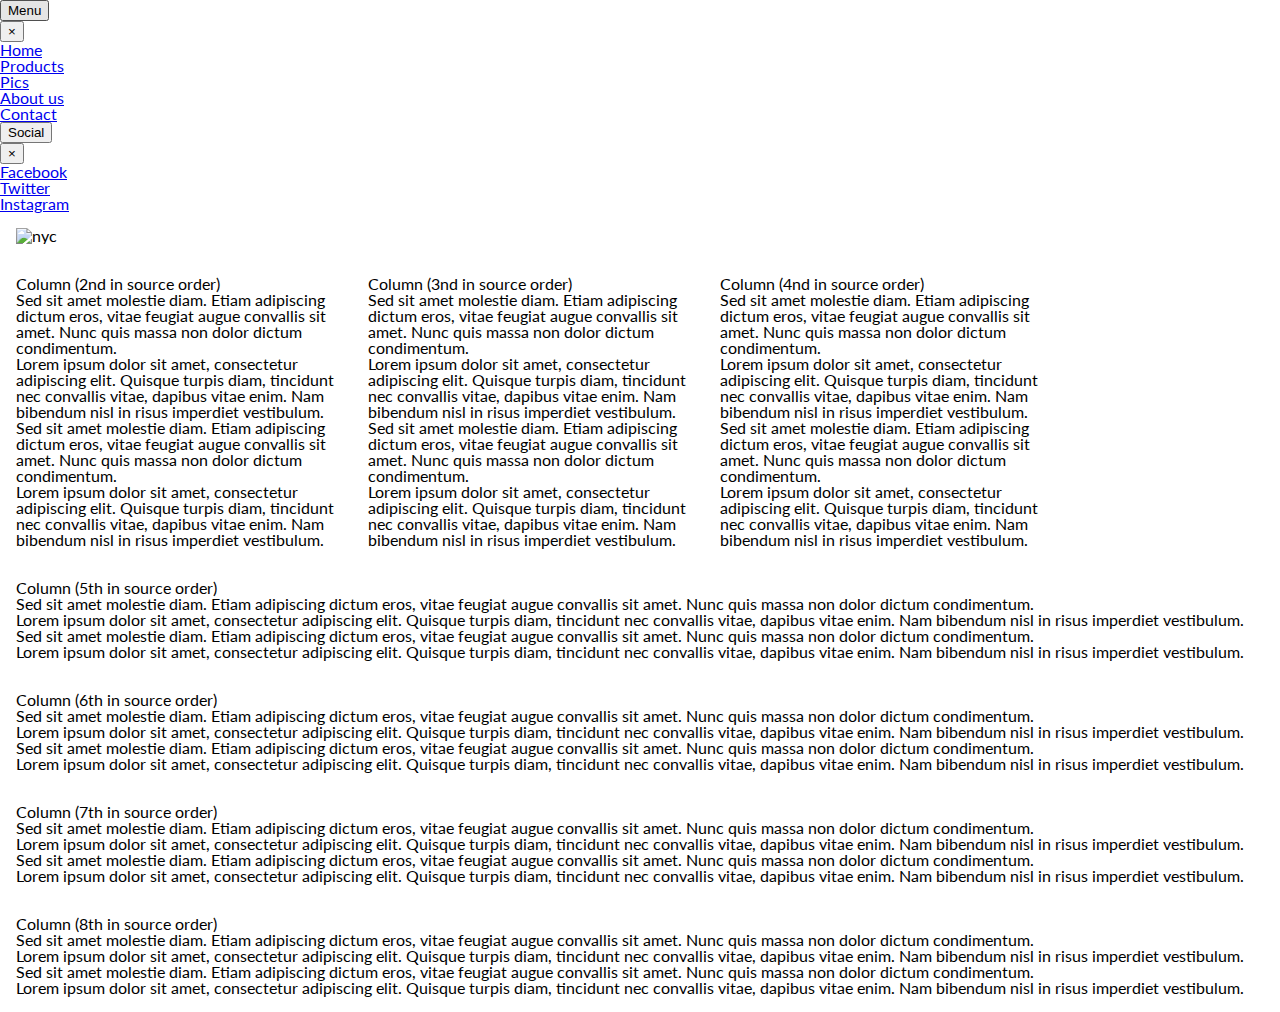
==== index.html @ 7cfa3fc5 "init" ====
<!DOCTYPE html>
<html lang="en">
<head>
	<meta charset="UTF-8">
	<title>Architecture Firm</title>
	<link rel="stylesheet" type="text/css" href="reset.css">
	<link rel="stylesheet" type="text/css" href="main.css">	
	<link rel="stylesheet" type="text/css" href="http://fonts.googleapis.com/css?family=Lato">
</head>
<body>

<nav class="menu-container group" id="menu">
            <div class="pane">
                <button type="button" class="js-toggle active">Menu</button>
                <div class="menu-content js-toggleContent js-hide">
                <button type="button" class="close">×</button>
                    <ul class="main-nav-list list">
                        <li class="main-nav-item"><a class="main-nav-link" href="#">Home</a></li>
                        <li class="main-nav-item"><a class="main-nav-link" href="#">Products</a></li>
                        <li class="main-nav-item"><a class="main-nav-link" href="#">Pics</a></li>
                        <li class="main-nav-item"><a class="main-nav-link" href="#">About us</a></li>
                        <li class="main-nav-item"><a class="main-nav-link" href="#">Contact</a></li>
                    </ul>
                </div>
            </div>
            <div class="pane">
                <button type="button" class="js-toggle second-toggle">Social</button>
                <div class="menu-content js-toggleContent js-hide"> 
                <button type="button" class="close">×</button>
                    <ul class="main-nav-list list">
                        <li class="main-nav-item"><a class="main-nav-link social-link" href="#">Facebook</a></li>
                        <li class="main-nav-item"><a class="main-nav-link social-link" href="#">Twitter</a></li>
                        <li class="main-nav-item"><a class="main-nav-link social-link" href="#">Instagram</a></li>
                    </ul>
                </div>
            </div>
        </nav>

<div class="content">
	

	<!--Pattern HTML-->
  <div id="pattern" class="pattern">
  	<div class="c">
  			
			<div class="main">
				 <img src="narrowStreet.jpg" class="landscape" alt="nyc" />
				 <!-- https://www.flickr.com/photos/30180712@N08/9580312370/in/[base64]/-->
			</div>
			<div class="c2">
				<h3>Column (2nd in source order)</h3>
				<p>Sed sit amet molestie diam. Etiam adipiscing dictum eros, vitae feugiat augue convallis sit amet. Nunc quis massa non dolor dictum condimentum.</p>
				<p>Lorem ipsum dolor sit amet, consectetur adipiscing elit. Quisque turpis diam, tincidunt nec convallis vitae, dapibus vitae enim. Nam bibendum nisl in risus imperdiet vestibulum.</p>
				<p>Sed sit amet molestie diam. Etiam adipiscing dictum eros, vitae feugiat augue convallis sit amet. Nunc quis massa non dolor dictum condimentum.</p>
				<p>Lorem ipsum dolor sit amet, consectetur adipiscing elit. Quisque turpis diam, tincidunt nec convallis vitae, dapibus vitae enim. Nam bibendum nisl in risus imperdiet vestibulum.</p>
				
			</div>
			<div class="c3">
				<h3>Column (3nd in source order)</h3>
				<p>Sed sit amet molestie diam. Etiam adipiscing dictum eros, vitae feugiat augue convallis sit amet. Nunc quis massa non dolor dictum condimentum.</p>
				<p>Lorem ipsum dolor sit amet, consectetur adipiscing elit. Quisque turpis diam, tincidunt nec convallis vitae, dapibus vitae enim. Nam bibendum nisl in risus imperdiet vestibulum.</p>
				<p>Sed sit amet molestie diam. Etiam adipiscing dictum eros, vitae feugiat augue convallis sit amet. Nunc quis massa non dolor dictum condimentum.</p>
				<p>Lorem ipsum dolor sit amet, consectetur adipiscing elit. Quisque turpis diam, tincidunt nec convallis vitae, dapibus vitae enim. Nam bibendum nisl in risus imperdiet vestibulum.</p>
				
			</div>
			<div class="c4">
				<h3>Column (4nd in source order)</h3>
				<p>Sed sit amet molestie diam. Etiam adipiscing dictum eros, vitae feugiat augue convallis sit amet. Nunc quis massa non dolor dictum condimentum.</p>
				<p>Lorem ipsum dolor sit amet, consectetur adipiscing elit. Quisque turpis diam, tincidunt nec convallis vitae, dapibus vitae enim. Nam bibendum nisl in risus imperdiet vestibulum.</p>
				<p>Sed sit amet molestie diam. Etiam adipiscing dictum eros, vitae feugiat augue convallis sit amet. Nunc quis massa non dolor dictum condimentum.</p>
				<p>Lorem ipsum dolor sit amet, consectetur adipiscing elit. Quisque turpis diam, tincidunt nec convallis vitae, dapibus vitae enim. Nam bibendum nisl in risus imperdiet vestibulum.</p>
			</div>
			<div class="c5">
				<h3>Column (5th in source order)</h3>
				<p>Sed sit amet molestie diam. Etiam adipiscing dictum eros, vitae feugiat augue convallis sit amet. Nunc quis massa non dolor dictum condimentum.</p>
				<p>Lorem ipsum dolor sit amet, consectetur adipiscing elit. Quisque turpis diam, tincidunt nec convallis vitae, dapibus vitae enim. Nam bibendum nisl in risus imperdiet vestibulum.</p>
				<p>Sed sit amet molestie diam. Etiam adipiscing dictum eros, vitae feugiat augue convallis sit amet. Nunc quis massa non dolor dictum condimentum.</p>
				<p>Lorem ipsum dolor sit amet, consectetur adipiscing elit. Quisque turpis diam, tincidunt nec convallis vitae, dapibus vitae enim. Nam bibendum nisl in risus imperdiet vestibulum.</p>
			</div>
			<div class="c6">
				<h3>Column (6th in source order)</h3>
				<p>Sed sit amet molestie diam. Etiam adipiscing dictum eros, vitae feugiat augue convallis sit amet. Nunc quis massa non dolor dictum condimentum.</p>
				<p>Lorem ipsum dolor sit amet, consectetur adipiscing elit. Quisque turpis diam, tincidunt nec convallis vitae, dapibus vitae enim. Nam bibendum nisl in risus imperdiet vestibulum.</p>
				<p>Sed sit amet molestie diam. Etiam adipiscing dictum eros, vitae feugiat augue convallis sit amet. Nunc quis massa non dolor dictum condimentum.</p>
				<p>Lorem ipsum dolor sit amet, consectetur adipiscing elit. Quisque turpis diam, tincidunt nec convallis vitae, dapibus vitae enim. Nam bibendum nisl in risus imperdiet vestibulum.</p>
			</div>
			<div class="c7">
				<h3>Column (7th in source order)</h3>
				<p>Sed sit amet molestie diam. Etiam adipiscing dictum eros, vitae feugiat augue convallis sit amet. Nunc quis massa non dolor dictum condimentum.</p>
				<p>Lorem ipsum dolor sit amet, consectetur adipiscing elit. Quisque turpis diam, tincidunt nec convallis vitae, dapibus vitae enim. Nam bibendum nisl in risus imperdiet vestibulum.</p>
				<p>Sed sit amet molestie diam. Etiam adipiscing dictum eros, vitae feugiat augue convallis sit amet. Nunc quis massa non dolor dictum condimentum.</p>
				<p>Lorem ipsum dolor sit amet, consectetur adipiscing elit. Quisque turpis diam, tincidunt nec convallis vitae, dapibus vitae enim. Nam bibendum nisl in risus imperdiet vestibulum.</p>
			</div>
			<div class="c8">
				<h3>Column (8th in source order)</h3>
				<p>Sed sit amet molestie diam. Etiam adipiscing dictum eros, vitae feugiat augue convallis sit amet. Nunc quis massa non dolor dictum condimentum.</p>
				<p>Lorem ipsum dolor sit amet, consectetur adipiscing elit. Quisque turpis diam, tincidunt nec convallis vitae, dapibus vitae enim. Nam bibendum nisl in risus imperdiet vestibulum.</p>
				<p>Sed sit amet molestie diam. Etiam adipiscing dictum eros, vitae feugiat augue convallis sit amet. Nunc quis massa non dolor dictum condimentum.</p>
				<p>Lorem ipsum dolor sit amet, consectetur adipiscing elit. Quisque turpis diam, tincidunt nec convallis vitae, dapibus vitae enim. Nam bibendum nisl in risus imperdiet vestibulum.</p>
			</div>
		</div>
	</div>
	</div>
	<!--End Pattern HTML-->
	
	<script type="text/javascript" src="plugins-libs.js"></script>
	<script type="text/javascript" src="main.js"></script>
</body>
</html>
---- main.css ----
body{
	font-family: 'Lato',  'san serif';
}
.c > div {
  padding: 1em;
}

@media screen and (min-width: 31.42em) {
  .c2, .c3 , .c4{
    float: left;
    width: 25%;
  }

  .c5, .c6, .c7, .c8{
  	float:left;
  	width: 100%;
  }

}

.landscape {
    display: block;
    max-width: 100%;
    height: auto;
  }
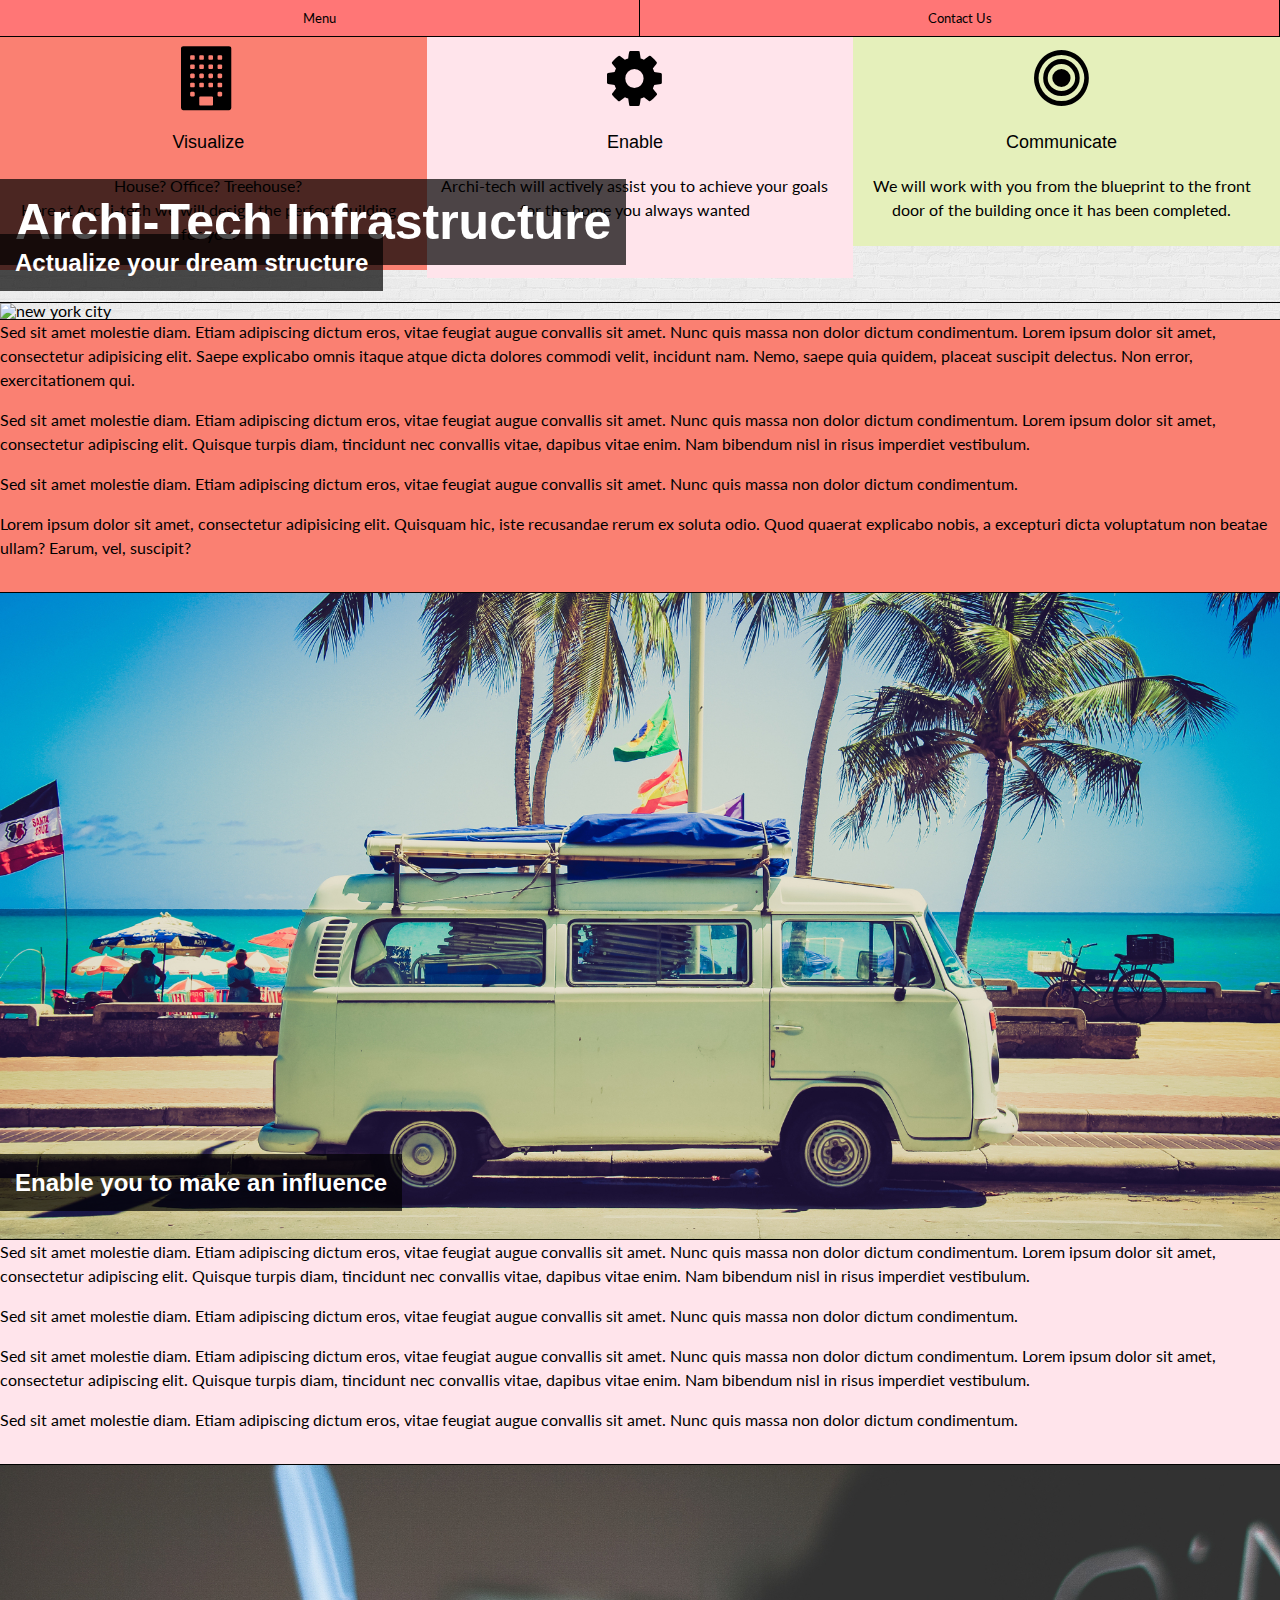
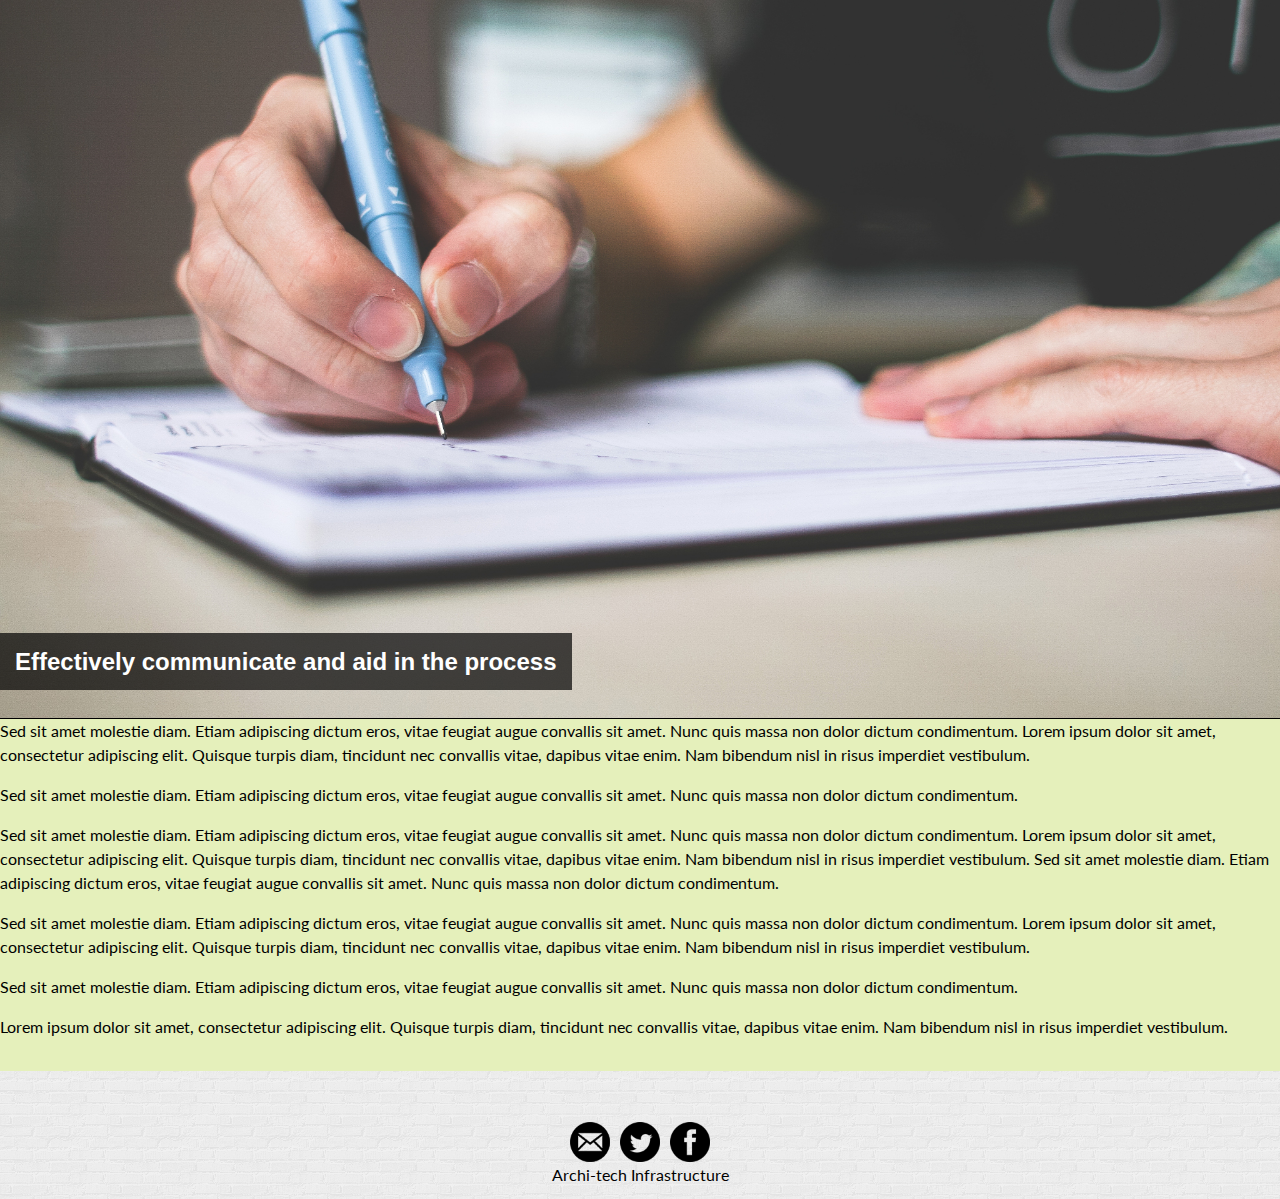
==== commit a04111d6: "Adding my existing site." ====
--- a/index.html
+++ b/index.html
@@ -1,109 +1,168 @@
 <!DOCTYPE html>
 <html lang="en">
+
 <head>
-	<meta charset="UTF-8">
-	<title>Architecture Firm</title>
-	<link rel="stylesheet" type="text/css" href="reset.css">
-	<link rel="stylesheet" type="text/css" href="main.css">	
-	<link rel="stylesheet" type="text/css" href="http://fonts.googleapis.com/css?family=Lato">
+    <meta charset="UTF-8">
+    <title>Architecture Firm</title>
+    <link rel="stylesheet" type="text/css" href="reset.css">
+
+    <link href="font-awesome/css/font-awesome.min.css" rel="stylesheet">
+    <link rel="stylesheet" type="text/css" href="main.css">
+    <link rel="stylesheet" type="text/css" href="http://fonts.googleapis.com/css?family=Lato">
+
 </head>
+
 <body>
 
-<nav class="menu-container group" id="menu">
-            <div class="pane">
-                <button type="button" class="js-toggle active">Menu</button>
-                <div class="menu-content js-toggleContent js-hide">
-                <button type="button" class="close">×</button>
-                    <ul class="main-nav-list list">
-                        <li class="main-nav-item"><a class="main-nav-link" href="#">Home</a></li>
-                        <li class="main-nav-item"><a class="main-nav-link" href="#">Products</a></li>
-                        <li class="main-nav-item"><a class="main-nav-link" href="#">Pics</a></li>
-                        <li class="main-nav-item"><a class="main-nav-link" href="#">About us</a></li>
-                        <li class="main-nav-item"><a class="main-nav-link" href="#">Contact</a></li>
-                    </ul>
+    <nav class="menu-container" id="menu">
+        <div class="pane p1" id="menuPane">
+            <button id="menuButton" class="b1 menu-button">Menu</button>
+
+            <div class="menu-content">
+                <!--<button type="button" class="close">×</button>-->
+                <ul class="nav-list toggle-content">
+                    <li class="item"><a class="" href="#">Home</a>
+                    </li>
+                    <li class="item"><a class="" href="#">About Us</a>
+                    </li>
+                    <li class="item"><a class="" href="#">Buildings</a>
+                    </li>
+                    <li class="item"><a class="" href="#">Team</a>
+                    </li>
+                </ul>
+            </div>
+        </div>
+      <!--  <div class="icon">Archi-tech</div>-->
+        <div class="pane p2" id="contactPane">
+            <button class="b2 menu-button" id="contactButton">Contact Us</button>
+            <div class="menu-content">
+                 <!--<button type="button" class="close">×</button>-->
+                <ul class="nav-list">
+                    <li class="item"><a class="" href="#">Facebook</a>
+                    </li>
+                    <li class="item"><a class="" href="#">LinkedIN</a>
+                    </li>
+                    <li class="item"><a class="" href="#">Twitter</a>
+                    </li>
+                </ul>
+            </div>
+        </div>
+    </nav>
+    <div class="image">
+    	<img src="narrowStreet.jpg" class="landscape" alt="nyc" />
+    	<h2 class="image-text"><span>Archi-Tech Infrastructure</span></h2>
+    </div>
+    
+    <!-- https://www.flickr.com/photos/30180712@N08/9580312370/in/[base64]/-->
+    <div class="content container">
+
+
+        <!--Pattern HTML-->
+        <div id="pattern" class="pattern">
+            <div class="c">
+
+                <div class="card-container">
+                    <div class="c2 salmon no-scrollbar">
+                        <i class="fa fa-building fa-4x"></i>
+                        <h3 class="title">Visualize</h3>
+                        <p>House? Office? Treehouse? <br>Here at Archi-tech we will design the perfect building for you.</p>
+                    </div>
+
+                    <div class="c3 light-pink">
+                        <i class="fa fa-cog fa-4x"></i>
+                        <h3 class="title">Enable</h3>
+                        <p>Archi-tech will actively assist you to achieve your goals for the home you always wanted</p>
+                        <br>
+                        <br>
+                    </div>
+                    <div class="c4 light-green no-scrollbar">
+                        <i class="fa fa-bullseye fa-4x"></i> 
+                        <h3 class="title">Communicate</h3>
+
+                        <p>We will work with you from the blueprint to the front door of the building once it has been completed.</p>
+
+
+                    </div>
+                </div>
+               <div class="card">
+               	 <div class="image">
+                    <img class="landscape" src="nyc.jpg" alt="new york city">
+                    <h3 class="image-text section-image"><span>Actualize your dream structure</span></h3>
+                </div>
+                <div class="c5 salmon">
+                   
+                    <p>Sed sit amet molestie diam. Etiam adipiscing dictum eros, vitae feugiat augue convallis sit amet. Nunc quis massa non dolor dictum condimentum.
+                    Lorem ipsum dolor sit amet, consectetur adipisicing elit. Saepe explicabo omnis itaque atque dicta dolores commodi velit, incidunt nam. Nemo, saepe quia quidem, placeat suscipit delectus. Non error, exercitationem qui.</p><p>Sed sit amet molestie diam. Etiam adipiscing dictum eros, vitae feugiat augue convallis sit amet. Nunc quis massa non dolor dictum condimentum.
+                    Lorem ipsum dolor sit amet, consectetur adipiscing elit. Quisque turpis diam, tincidunt nec convallis vitae, dapibus vitae enim. Nam bibendum nisl in risus imperdiet vestibulum.</p>
+                    <p>Sed sit amet molestie diam. Etiam adipiscing dictum eros, vitae feugiat augue convallis sit amet. Nunc quis massa non dolor dictum condimentum.</p>
+                    <p>Lorem ipsum dolor sit amet, consectetur adipisicing elit. Quisquam hic, iste recusandae rerum ex soluta odio. Quod quaerat explicabo nobis, a excepturi dicta voluptatum non beatae ullam? Earum, vel, suscipit?</p>
+
+                </div>
+               </div>
+ <div class="card">
+                <div class="image">
+                    <img class="landscape" src="vanCroppedScaled.jpg" alt="van">
+                    <h3 class="image-text section-image"> <span>Enable you to make an influence</span></h3>
+                </div>
+                <div class="c6 light-pink">
+
+                 
+                    <p>Sed sit amet molestie diam. Etiam adipiscing dictum eros, vitae feugiat augue convallis sit amet. Nunc quis massa non dolor dictum condimentum.
+                    Lorem ipsum dolor sit amet, consectetur adipiscing elit. Quisque turpis diam, tincidunt nec convallis vitae, dapibus vitae enim. Nam bibendum nisl in risus imperdiet vestibulum.</p>
+                    <p>Sed sit amet molestie diam. Etiam adipiscing dictum eros, vitae feugiat augue convallis sit amet. Nunc quis massa non dolor dictum condimentum.</p><p>Sed sit amet molestie diam. Etiam adipiscing dictum eros, vitae feugiat augue convallis sit amet. Nunc quis massa non dolor dictum condimentum.
+                    Lorem ipsum dolor sit amet, consectetur adipiscing elit. Quisque turpis diam, tincidunt nec convallis vitae, dapibus vitae enim. Nam bibendum nisl in risus imperdiet vestibulum.</p>
+                    <p>Sed sit amet molestie diam. Etiam adipiscing dictum eros, vitae feugiat augue convallis sit amet. Nunc quis massa non dolor dictum condimentum.</p>
+
+                </div>
+                </div>
+ <div class="card">
+                <div class="image">
+                    <img class="landscape" src="drawingScaled.jpg" alt="working">
+                    <h3 class="image-text section-image"><span>Effectively communicate and aid in the process</span></h3>
+                </div>
+                <div class="c7 light-green">
+                    <div>
+                       <p>Sed sit amet molestie diam. Etiam adipiscing dictum eros, vitae feugiat augue convallis sit amet. Nunc quis massa non dolor dictum condimentum.
+                    Lorem ipsum dolor sit amet, consectetur adipiscing elit. Quisque turpis diam, tincidunt nec convallis vitae, dapibus vitae enim. Nam bibendum nisl in risus imperdiet vestibulum.</p>
+                    <p>Sed sit amet molestie diam. Etiam adipiscing dictum eros, vitae feugiat augue convallis sit amet. Nunc quis massa non dolor dictum condimentum.</p>
+                        <p>Sed sit amet molestie diam. Etiam adipiscing dictum eros, vitae feugiat augue convallis sit amet. Nunc quis massa non dolor dictum condimentum.
+                        Lorem ipsum dolor sit amet, consectetur adipiscing elit. Quisque turpis diam, tincidunt nec convallis vitae, dapibus vitae enim. Nam bibendum nisl in risus imperdiet vestibulum.
+                        Sed sit amet molestie diam. Etiam adipiscing dictum eros, vitae feugiat augue convallis sit amet. Nunc quis massa non dolor dictum condimentum.</p><p>Sed sit amet molestie diam. Etiam adipiscing dictum eros, vitae feugiat augue convallis sit amet. Nunc quis massa non dolor dictum condimentum.
+                    Lorem ipsum dolor sit amet, consectetur adipiscing elit. Quisque turpis diam, tincidunt nec convallis vitae, dapibus vitae enim. Nam bibendum nisl in risus imperdiet vestibulum.</p>
+                    <p>Sed sit amet molestie diam. Etiam adipiscing dictum eros, vitae feugiat augue convallis sit amet. Nunc quis massa non dolor dictum condimentum.</p>
+                        <p>Lorem ipsum dolor sit amet, consectetur adipiscing elit. Quisque turpis diam, tincidunt nec convallis vitae, dapibus vitae enim. Nam bibendum nisl in risus imperdiet vestibulum.</p>
+                    </div>
+                </div>
+                </div>
+          
+
+
+
+                <div class="c8 footer">
+                    <ul class="contact">
+			<li><a 
+			href="" 
+			target="_blank"
+			class="icon email"></a></li>
+			<li><a 
+			href="" 
+			target="_blank"
+			class="icon twitter"></a></li>
+			<li><a 
+			href="" 
+			target="_blank"
+			class="icon facebook"></a></li>
+		</ul>
+<h4 class="title">Archi-tech Infrastructure</h4>
+                   
                 </div>
             </div>
-            <div class="pane">
-                <button type="button" class="js-toggle second-toggle">Social</button>
-                <div class="menu-content js-toggleContent js-hide"> 
-                <button type="button" class="close">×</button>
-                    <ul class="main-nav-list list">
-                        <li class="main-nav-item"><a class="main-nav-link social-link" href="#">Facebook</a></li>
-                        <li class="main-nav-item"><a class="main-nav-link social-link" href="#">Twitter</a></li>
-                        <li class="main-nav-item"><a class="main-nav-link social-link" href="#">Instagram</a></li>
-                    </ul>
-                </div>
-            </div>
-        </nav>
+        </div>
+    </div>
+    <!--End Pattern HTML-->
+    <script type="text/javascript" src="jquery-2.1.1.min.js"></script>
 
-<div class="content">
-	
+    <script type="text/javascript" src="main.js"></script>
+</body>
 
-	<!--Pattern HTML-->
-  <div id="pattern" class="pattern">
-  	<div class="c">
-  			
-			<div class="main">
-				 <img src="narrowStreet.jpg" class="landscape" alt="nyc" />
-				 <!-- https://www.flickr.com/photos/30180712@N08/9580312370/in/[base64]/-->
-			</div>
-			<div class="c2">
-				<h3>Column (2nd in source order)</h3>
-				<p>Sed sit amet molestie diam. Etiam adipiscing dictum eros, vitae feugiat augue convallis sit amet. Nunc quis massa non dolor dictum condimentum.</p>
-				<p>Lorem ipsum dolor sit amet, consectetur adipiscing elit. Quisque turpis diam, tincidunt nec convallis vitae, dapibus vitae enim. Nam bibendum nisl in risus imperdiet vestibulum.</p>
-				<p>Sed sit amet molestie diam. Etiam adipiscing dictum eros, vitae feugiat augue convallis sit amet. Nunc quis massa non dolor dictum condimentum.</p>
-				<p>Lorem ipsum dolor sit amet, consectetur adipiscing elit. Quisque turpis diam, tincidunt nec convallis vitae, dapibus vitae enim. Nam bibendum nisl in risus imperdiet vestibulum.</p>
-				
-			</div>
-			<div class="c3">
-				<h3>Column (3nd in source order)</h3>
-				<p>Sed sit amet molestie diam. Etiam adipiscing dictum eros, vitae feugiat augue convallis sit amet. Nunc quis massa non dolor dictum condimentum.</p>
-				<p>Lorem ipsum dolor sit amet, consectetur adipiscing elit. Quisque turpis diam, tincidunt nec convallis vitae, dapibus vitae enim. Nam bibendum nisl in risus imperdiet vestibulum.</p>
-				<p>Sed sit amet molestie diam. Etiam adipiscing dictum eros, vitae feugiat augue convallis sit amet. Nunc quis massa non dolor dictum condimentum.</p>
-				<p>Lorem ipsum dolor sit amet, consectetur adipiscing elit. Quisque turpis diam, tincidunt nec convallis vitae, dapibus vitae enim. Nam bibendum nisl in risus imperdiet vestibulum.</p>
-				
-			</div>
-			<div class="c4">
-				<h3>Column (4nd in source order)</h3>
-				<p>Sed sit amet molestie diam. Etiam adipiscing dictum eros, vitae feugiat augue convallis sit amet. Nunc quis massa non dolor dictum condimentum.</p>
-				<p>Lorem ipsum dolor sit amet, consectetur adipiscing elit. Quisque turpis diam, tincidunt nec convallis vitae, dapibus vitae enim. Nam bibendum nisl in risus imperdiet vestibulum.</p>
-				<p>Sed sit amet molestie diam. Etiam adipiscing dictum eros, vitae feugiat augue convallis sit amet. Nunc quis massa non dolor dictum condimentum.</p>
-				<p>Lorem ipsum dolor sit amet, consectetur adipiscing elit. Quisque turpis diam, tincidunt nec convallis vitae, dapibus vitae enim. Nam bibendum nisl in risus imperdiet vestibulum.</p>
-			</div>
-			<div class="c5">
-				<h3>Column (5th in source order)</h3>
-				<p>Sed sit amet molestie diam. Etiam adipiscing dictum eros, vitae feugiat augue convallis sit amet. Nunc quis massa non dolor dictum condimentum.</p>
-				<p>Lorem ipsum dolor sit amet, consectetur adipiscing elit. Quisque turpis diam, tincidunt nec convallis vitae, dapibus vitae enim. Nam bibendum nisl in risus imperdiet vestibulum.</p>
-				<p>Sed sit amet molestie diam. Etiam adipiscing dictum eros, vitae feugiat augue convallis sit amet. Nunc quis massa non dolor dictum condimentum.</p>
-				<p>Lorem ipsum dolor sit amet, consectetur adipiscing elit. Quisque turpis diam, tincidunt nec convallis vitae, dapibus vitae enim. Nam bibendum nisl in risus imperdiet vestibulum.</p>
-			</div>
-			<div class="c6">
-				<h3>Column (6th in source order)</h3>
-				<p>Sed sit amet molestie diam. Etiam adipiscing dictum eros, vitae feugiat augue convallis sit amet. Nunc quis massa non dolor dictum condimentum.</p>
-				<p>Lorem ipsum dolor sit amet, consectetur adipiscing elit. Quisque turpis diam, tincidunt nec convallis vitae, dapibus vitae enim. Nam bibendum nisl in risus imperdiet vestibulum.</p>
-				<p>Sed sit amet molestie diam. Etiam adipiscing dictum eros, vitae feugiat augue convallis sit amet. Nunc quis massa non dolor dictum condimentum.</p>
-				<p>Lorem ipsum dolor sit amet, consectetur adipiscing elit. Quisque turpis diam, tincidunt nec convallis vitae, dapibus vitae enim. Nam bibendum nisl in risus imperdiet vestibulum.</p>
-			</div>
-			<div class="c7">
-				<h3>Column (7th in source order)</h3>
-				<p>Sed sit amet molestie diam. Etiam adipiscing dictum eros, vitae feugiat augue convallis sit amet. Nunc quis massa non dolor dictum condimentum.</p>
-				<p>Lorem ipsum dolor sit amet, consectetur adipiscing elit. Quisque turpis diam, tincidunt nec convallis vitae, dapibus vitae enim. Nam bibendum nisl in risus imperdiet vestibulum.</p>
-				<p>Sed sit amet molestie diam. Etiam adipiscing dictum eros, vitae feugiat augue convallis sit amet. Nunc quis massa non dolor dictum condimentum.</p>
-				<p>Lorem ipsum dolor sit amet, consectetur adipiscing elit. Quisque turpis diam, tincidunt nec convallis vitae, dapibus vitae enim. Nam bibendum nisl in risus imperdiet vestibulum.</p>
-			</div>
-			<div class="c8">
-				<h3>Column (8th in source order)</h3>
-				<p>Sed sit amet molestie diam. Etiam adipiscing dictum eros, vitae feugiat augue convallis sit amet. Nunc quis massa non dolor dictum condimentum.</p>
-				<p>Lorem ipsum dolor sit amet, consectetur adipiscing elit. Quisque turpis diam, tincidunt nec convallis vitae, dapibus vitae enim. Nam bibendum nisl in risus imperdiet vestibulum.</p>
-				<p>Sed sit amet molestie diam. Etiam adipiscing dictum eros, vitae feugiat augue convallis sit amet. Nunc quis massa non dolor dictum condimentum.</p>
-				<p>Lorem ipsum dolor sit amet, consectetur adipiscing elit. Quisque turpis diam, tincidunt nec convallis vitae, dapibus vitae enim. Nam bibendum nisl in risus imperdiet vestibulum.</p>
-			</div>
-		</div>
-	</div>
-	</div>
-	<!--End Pattern HTML-->
-	
-	<script type="text/javascript" src="plugins-libs.js"></script>
-	<script type="text/javascript" src="main.js"></script>
-</body>
-</html>+</html>
--- a/main.css
+++ b/main.css
@@ -1,26 +1,295 @@
-body{
-	font-family: 'Lato',  'san serif';
-}
-.c > div {
-  padding: 1em;
-}
-
-@media screen and (min-width: 31.42em) {
-  .c2, .c3 , .c4{
-    float: left;
-    width: 25%;
-  }
-
-  .c5, .c6, .c7, .c8{
-  	float:left;
-  	width: 100%;
-  }
-
-}
-
+*, *:after, *:before {
+    -webkit-box-sizing: border-box;
+    -moz-box-sizing: border-box;
+    box-sizing: border-box;
+}
+
+/***************************
+****************************
+General
+****************************
+***************************/
+
+body {
+    font-family: 'Lato', 'san serif';
+    background-image: url(brickwall.png);
+}
+.card {
+    padding-top: 1.5em;
+}
+.c2, .c3, .c4 {
+    padding: 10px 20px 10px 10px;
+    border-top: 1px solid black;
+}
+.c5, .c6, .c7, .c8 {
+    padding-bottom: 1em;
+    text-align: left;
+}
+.footer {
+    padding-top: 3em;
+    text-align: center;
+}
+
+/*General END*/
+
+/***************************
+****************************
+Images
+****************************
+***************************/
 .landscape {
     display: block;
     max-width: 100%;
     height: auto;
-  }
-
+    border-bottom: 1px solid black;
+    border-top: 1px solid black;
+}
+
+h2.image-text {
+    position: absolute;
+    top: 200px;
+    left: 0;
+    width: 100%;
+}
+h2.image-text span {
+    color: white;
+    font: bold 24px/45px Helvetica, Sans-Serif;
+    letter-spacing: 0px;
+    background: rgb(0, 0, 0);
+    background: rgba(0, 0, 0, 0.7);
+    padding: 15px;
+}
+h3.image-text {
+    position: relative;
+    top: -80px;
+    left: 0;
+    width: 100%;
+}
+h3.image-text.section-image {
+    height: 0;
+}
+h3.image-text span {
+    color: white;
+    font: bold 24px/45px Helvetica, Sans-Serif;
+    letter-spacing: 0px;
+    background: rgb(0, 0, 0);
+    background: rgba(0, 0, 0, 0.7);
+    padding: 15px;
+}
+/*image caption END*/
+
+
+
+/***************************
+****************************
+Navigation 
+****************************
+***************************/
+div.icon {
+    position: relative;
+    float: left;
+    width: 33.33%;
+    text-align: center;
+    padding-top: 1%;
+    left: 0;
+}
+div.pane {
+    height: auto;
+    width: 100%;
+}
+.p1 {
+    background-color: grey;
+}
+.p2 {
+    background-color: green;
+}
+.pane > button {
+    width: 50%;//33.33%;
+    float: left;
+    left: 0;
+    top: 0;
+    font-family: Lato;
+    color: black;
+    background-color: rgb(255, 118, 118);
+    padding: .75em 1em;
+    margin: 0;
+    border: none;
+    border-right: 1px solid black;
+}
+
+div.menu-content {
+    display: none;//block;
+    position: absolute;
+    left: 0;
+    width: 100%;
+    background-color: grey;
+    margin-top: 30px; 
+    z-index: 99  
+}
+button.close {
+    text-align: right;
+    width: 100%;
+    background-color: grey;
+    margin: 0;
+    border: none;
+    padding: 0;
+    padding-right: .6em;
+    font-size: medium;
+}
+.nav-list {
+    text-align: center;
+}
+.nav-list > li.item {
+    padding: 1em;
+}
+li.item > a {
+    text-decoration: none;
+    color: black;
+}
+button.main {
+    background-color: red;
+    border: none;
+    width: 50%;
+    font-family: Lato;
+    display: block;
+    color: #fff;
+    font-size: 1em;
+    font-weight: bold;
+    position: absolute;
+    left: 0;
+    width: 50%;
+    padding: .75em 1em;
+    margin: 0;
+    -webkit-appearance: none;
+    -moz-appearance: none;
+    border: none;
+    cursor: pointer;
+    transition: .15s;
+}
+/*Navigation End*/
+
+/***************************
+****************************
+Sections
+****************************
+***************************/
+
+h3.title {
+    padding: 1em;
+    font-family: sans-serif;
+    font-size: large;
+    line-height: 0;
+    text-align: center;
+}
+h3.title, p {
+    line-height: 1.5;
+    padding-bottom: 1em;
+}
+div.card-container {
+    text-align: center;
+    display: table-cell;
+}
+.salmon {
+    background-color: salmon;
+}
+.light-pink {
+    background-color: rgb(255, 228, 235);
+}
+.light-green {
+    background-color: rgb(229, 240, 187);
+}
+.no-scrollbar {
+    overflow: hidden;
+}
+
+
+/***************************
+****************************
+Contact us section
+****************************
+***************************/
+
+ul.contact {
+    list-style: none;
+}
+ul.contact li {
+    display: inline-block;
+}
+.email {
+    background: url('images/email.png') no-repeat center center;
+}
+.facebook {
+    background: url('images/fb.png') no-repeat center center;
+}
+.twitter {
+    background: url('images/twitter.png') no-repeat center center;
+}
+.icon {
+    display: block;
+    width: 40px;
+    height: 40px;
+    margin: 3px;
+    background-size: cover;
+    -webkit-background-size: cover;
+    -moz-background-size: cover;
+    -o-background-size: cover;
+    background-size: cover;
+}
+/*Contact us  end*/
+
+
+/***************************
+****************************
+MediaQueries section
+****************************
+***************************/
+.c > div {}@media screen and (min-width: 31.42em) {
+    .c2, .c3, .c4 {
+        float: left;
+        width: 33.33%;
+        height: 100%;
+        overflow: hidden;
+        padding-bottom: .5em;
+    }
+    .c5, .c6, .c7, .c8 {
+        float: left;
+        width: 100%;
+    }
+  d
+    h2.image-text {
+    position: absolute;
+    top: 200px;
+    left: 0;
+    width: 100%;
+}
+h2.image-text span {
+    color: white;
+    font: bold 50px/45px Helvetica, Sans-Serif;
+    letter-spacing: 0px;
+    background: rgb(0, 0, 0);
+    background: rgba(0, 0, 0, 0.7);
+    padding: 15px;
+}
+button
+.nav-list {
+/* text-align: center; */
+display: inline-block;
+float: right;
+}
+.nav-list > li.item {
+padding: 1em;
+display: inline-block;
+/* float: right; */
+}
+
+button.menu-button{
+    //display: none; 
+}
+div.menu-content{
+    display: none;//testing
+}
+
+}
+
+/*MediaQueries End*/
+
